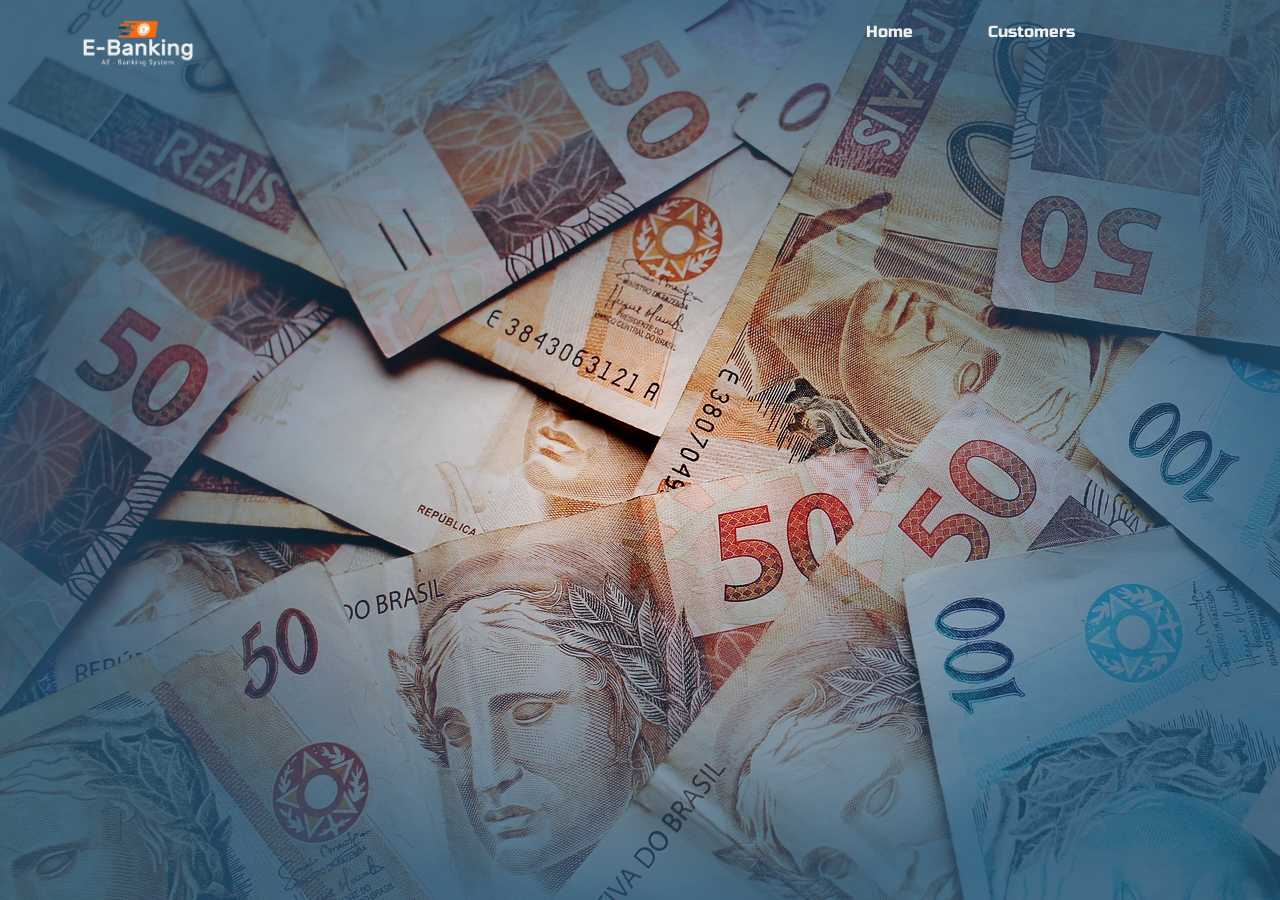
==== customers.html @ 35f4bae6 "Home Page" ====
<!DOCTYPE html>
<html>

  <head>
    <meta charset="UTF-8">
    <meta http-equiv="X-UA-Compatible" content="IE=edge">
    <meta name="viewport" content="width=device-width, initial-scale=1.0">
    <title>Banking System</title>
    <!-- Bootstrap -->
    <link rel="stylesheet" href="css/bootstrap.min.css">
    <!--  Font Awesome -->
    <link rel="stylesheet" href="css/all.min.css">
    <!-- StyleSheet -->
    <link rel="stylesheet" href="css/index.css">
    <!-- Google Fonts -->
    <link rel="preconnect" href="https://fonts.googleapis.com">
    <link rel="preconnect" href="https://fonts.gstatic.com" crossorigin>
    <link href="https://fonts.googleapis.com/css2?family=Russo+One&display=swap" rel="stylesheet">
  </head>

  <bod>
        <div class="mycontainer">
          <div class="container">
            <div class="row">
              <header>
                <img class"Logo" src="img/logo.png" width="10%" alt="">
                <ul>
                  <li></li>
                  <li><a href="index.html">Home</a></li>
                  <li><a href="customers.html">Customers</a></li>
                  <!-- <li><i class="fa-solid fa-earth-americas"><a href="#lang"></a></i></li> -->
                </ul>
              </header>
            </div>
          </div>
        </div>  



  <!-- Bootstrap -->
  <script src="js/bootstrap.min.js"></script>
  <!-- Font Awesome -->
  <script src="js/all.min.js"></script>
  <!-- Script File -->
  <script src="js/index.js"></script>
  </body>
      
</html>
---- css/index.css ----
:root{
  --dark : #112B3C ;
  --first : #205375 ;
  --sec : #F66B0E ;
  --light : #EFEFEF ;
}
html{
  direction: ltr;
  scroll-behavior: smooth;
}
*{
  box-sizing: border-box;
}
body{
  font-family: 'Russo One', sans-serif;
  background: url('../img/bg.jpg');
  /*background-size: cover;
  */padding: 0;
  margin: 0;
  width: 100%;
  height: 100vh;
  background-position: 0% 50%;
  animation: gradient 40s ease infinite;
  -webkit-animation: gradient 40s ease infinite;
}
@keyframes gradient {
  0% {
    background-position: 0% 50%;
  }

  50% {
    background-position: 100% 50%;
  }

  100% {
    background-position: 0% 50%;
  }
}
.mycontainer{
  background: radial-gradient(closest-side, transparent 15%, #205375cc);
  min-height: 100vh;
}
li{
  list-style: none;
}
a{
  text-decoration: none;
} 
header{
  height: 80px;
  padding: 15px 0;
  display: flex;
  align-items: center;
  flex-wrap: wrap;
  position: relative;
}
header img{
  padding-bottom: 15px;
  display: inline-block;
}
header ul {
  position: absolute;
  right: 100px;
}
header>ul>li{
  display: inline-block;
  position: relative;
}
header>ul>li::before{
  content:"";
  position: absolute;
  left: 14px;
  bottom: -10px;
  width: 80%;
  height: 3px;
  background-color: var(--sec);
  /*border-radius: 4px;
  */-webkit-border-radius: 4px;
  -moz-border-radius: 4px;
  -ms-border-radius: 4px;
  -o-border-radius: 4px;
  scale: 0;
  transform-origin: right;
  transition: scale 0.6s;
  -webkit-transition:;
  -moz-transition:;
  -ms-transition:;
  -o-transition:;
}
header>ul>li>a{
  justify-self: flex-end;
  color: var(--light);
  padding: 0 35px;
  text-indent: 20px;
}
header>ul>li>a:hover{
  color: var(--sec);
}
header>ul>li:hover::before{
  scale: 1;
  transform-origin: left;
}
#home{
  display: flex;
  justify-content: center;
  align-items: center;
}
#home img{
  margin-left: 250px;
  margin-top: 40px;
  animation: pop 3s ease-in-out;
  -webkit-animation: pop 3s infinite ease-in-out;
}
.txt{
  margin-left: 80px;
}
.Slogan{
  display: inline-block;
  color: var(--light);
  font-size: 60px;
  font-weight: bold;
}
.IntroTxt{
  display: inline-block;
  color: var(--light);
  font-size: 30px;
  margin-bottom: 20px;
}
.transferBtn{
  position: relative;
  padding: 10px 20px;
  border-radius: 6px;
  -webkit-border-radius: 6px;
  -moz-border-radius: 6px;
  -ms-border-radius: 6px;
  -o-border-radius: 6px;
  border: none;
  cursor: pointer;
  color: var(--light);
  background-color: var(--sec);
  transition: all 0.2s ease;
  -webkit-transition: all 0.2s ease;
  -moz-transition: all 0.2s ease;
  -ms-transition: all 0.2s ease;
  -o-transition: all 0.2s ease;
}
.transferBtn:hover{
  color: var(--first);
}
.transferBtn:active{
  transform: scale(0.96);
  -webkit-transform: scale(0.96);
  -moz-transform: scale(0.96);
  -ms-transform: scale(0.96);
  -o-transform: scale(0.96);
}
.transferBtn::before , .transferBtn::after{
  position: absolute;
  content: "";
  width: 150%;
  left: 50%;
  height: 100%;
  transform: translateX(-50%);
  -webkit-transform: translateX(-50%);
  -moz-transform: translateX(-50%);
  -ms-transform: translateX(-50%);
  -o-transform: translateX(-50%);
  z-index: -1000;
  background-repeat: no-repeat;
}
.transferBtn.animate::after{
  bottom: -70%;
  background-image: radial-gradient(circle , var(--sec) 20% , transparent 20%),    radial-gradient(circle, var(--sec) 20%, transparent 20%),    radial-gradient(circle, transparent 10% , var(--sec) 15%, transparent 20%),    radial-gradient(circle, var(--sec) 20%, transparent 20%),    radial-gradient(circle, var(--sec) 20%, transparent 20%),    radial-gradient(circle, var(--sec) 20%, transparent 20%),    radial-gradient(circle, var(--sec) 20%, transparent 20%);
  background-size: 15% 15% , 20% 20% , 18% 18% ,20% 20% , 15% 15% , 20% 20% , 18% 18%;
  animation: bottomBubbles ease-in-out 0.6s forwards infinite;
  -webkit-animation: bottomBubbles ease-in-out 0.6s forwards infinite;
}
.transferBtn.animate::before {
  top: -70%;
  background-image: radial-gradient(circle, var(--sec) 20%, transparent 20%), radial-gradient(circle, transparent 20%, var(--sec) 20%, transparent 30%), radial-gradient(circle, var(--sec) 20%, transparent 20%), radial-gradient(circle, var(--sec) 20%, transparent 20%), radial-gradient(circle, transparent 10%, var(--sec) 15%, transparent 20%), radial-gradient(circle, var(--sec) 20%, transparent 20%), radial-gradient(circle, var(--sec) 20%, transparent 20%), radial-gradient(circle, var(--sec) 20%, transparent 20%), radial-gradient(circle, var(--sec) 20%, transparent 20%);
  background-size: 10% 10%, 20% 20%, 15% 15%, 20% 20%, 18% 18%, 10% 10%, 15% 15%, 10% 10%, 18% 18%;
  animation: bottomBubbles ease-in-out 0.6s forwards infinite;
  -webkit-animation: topBubbles ease-in-out 0.6s forwards infinite;
}
@keyframes bottomBubbles {
  0%{
    background-position: 10% -10%, 30% 10%, 55% -10%, 70% -10%, 85% -10%, 70% -10%, 70% 0%;
  }
  50% {
    background-position: 0% 80%, 20% 80%, 45% 60%, 60% 100%, 75% 70%, 95% 60%, 105% 0%;
  }
  100% {
    background-position: 0% 90%, 20% 90%, 45% 70%, 60% 110%, 75% 80%, 95% 70%, 110% 10%;
    background-size: 0% 0%, 0% 0%, 0% 0%, 0% 0%, 0% 0%, 0% 0%;
  }
}
@keyframes topBubbles {
  0% {
    background-position: 5% 90%, 10% 90%, 10% 90%, 15% 90%, 25% 90%, 25% 90%, 40% 90%, 55% 90%, 70% 90%;
  }
  
  50% {
    background-position: 0% 80%, 0% 20%, 10% 40%, 20% 0%, 30% 30%, 22% 50%, 50% 50%, 65% 20%, 90% 30%;
  }
  
  100% {
    background-position: 0% 70%, 0% 10%, 10% 30%, 20% -10%, 30% 20%, 22% 40%, 50% 40%, 65% 10%, 90% 20%;
    background-size: 0% 0%, 0% 0%, 0% 0%, 0% 0%, 0% 0%, 0% 0%, 0% 0%, 0% 0%;
  }
}
@keyframes pop {
  0%{
    scale: 1;
  }
  50% {
    scale: 0.98;
  }
  100%{
    scale: 1;
  }
    
}
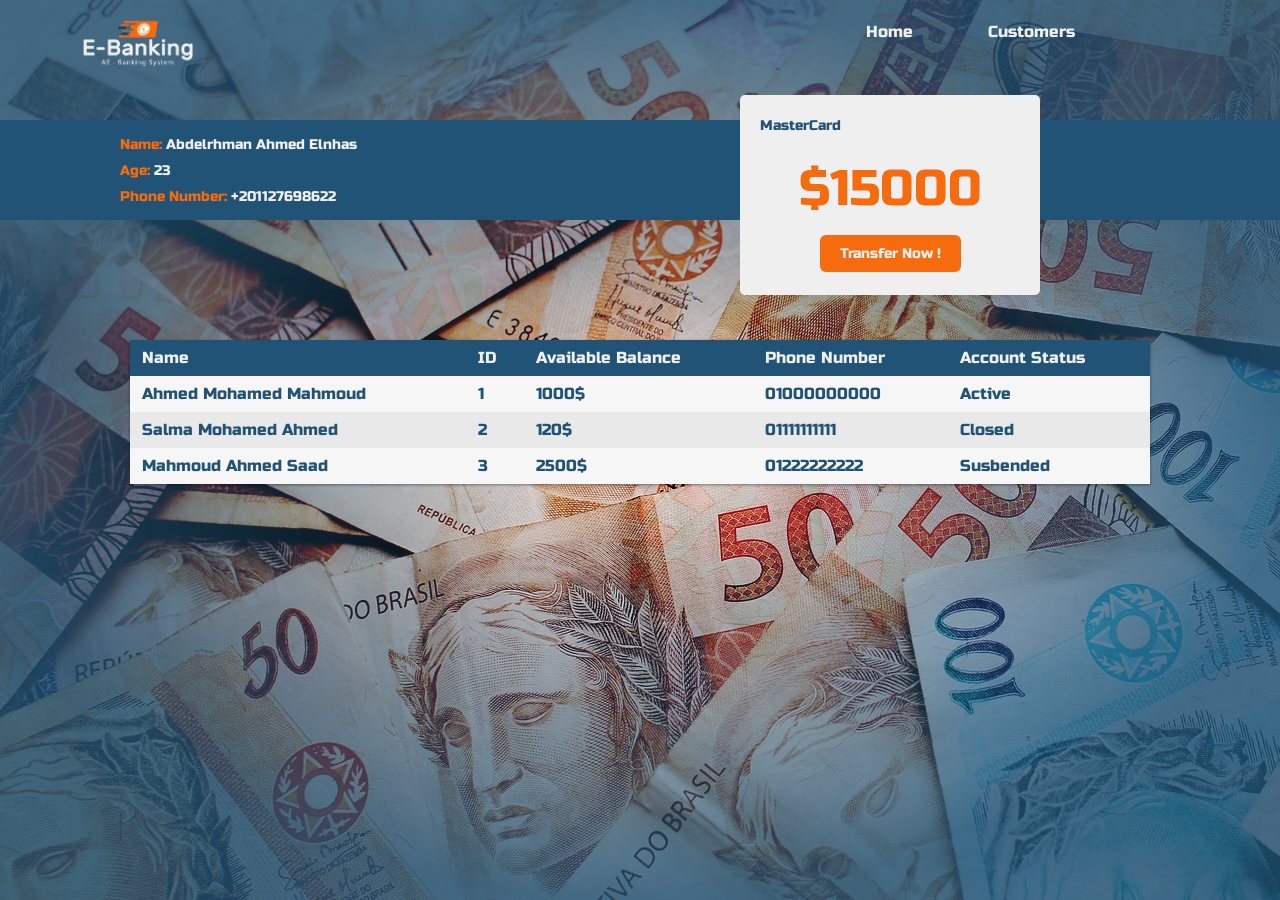
==== commit e824d982: "Customers" ====
--- a/customers.html
+++ b/customers.html
@@ -12,13 +12,14 @@
     <link rel="stylesheet" href="css/all.min.css">
     <!-- StyleSheet -->
     <link rel="stylesheet" href="css/index.css">
+    <link rel="stylesheet" href="css/customers.css">
     <!-- Google Fonts -->
     <link rel="preconnect" href="https://fonts.googleapis.com">
     <link rel="preconnect" href="https://fonts.gstatic.com" crossorigin>
     <link href="https://fonts.googleapis.com/css2?family=Russo+One&display=swap" rel="stylesheet">
   </head>
 
-  <bod>
+  <body>
         <div class="mycontainer">
           <div class="container">
             <div class="row">
@@ -31,12 +32,101 @@
                   <!-- <li><i class="fa-solid fa-earth-americas"><a href="#lang"></a></i></li> -->
                 </ul>
               </header>
+              <div class="bar">
+                  <div class="info">
+                    <p class="name"><span>Name:</span> Abdelrhman Ahmed Elnhas</p>
+                    <p class="age"><span>Age:</span> 23</p>
+                    <p class="number"><span>Phone Number:</span> +201127698622</p>
+                  </div>
+                  <div class="wallet">
+                    <p class="walletname">MasterCard</p>
+                    <p class="amount">$15000</p>
+                    <div class="transfer">
+                      <a class="transferBtn">Transfer Now !</a>
+                    </div>
+                  </div>
+              </div>
+          
+          <div class="wrapper">
+            <div class="table">
+              
+              <div class="rowt header main">
+              <div class="cell">
+                Name
+              </div>
+              <div class="cell">
+                ID
+              </div>
+              <div class="cell">
+                Available Balance
+              </div>
+              <div class="cell">
+                Phone Number
+              </div>
+              <div class="cell">
+                Account Status
+              </div>
             </div>
+          
+            <div class="rowt">
+              <div class="cell" data-title="name">
+                Ahmed Mohamed Mahmoud
+              </div>
+              <div class="cell" data-title="id">
+                1
+              </div>
+              <div class="cell" data-title="balance">
+                1000$
+              </div>
+              <div class="cell" data-title="phone">
+                01000000000
+              </div>
+              <div class="cell" data-title="Status">
+                Active
+              </div>
+            </div>
+          
+            <div class="rowt">
+              <div class="cell" data-title="name">
+                Salma Mohamed Ahmed
+              </div>
+              <div class="cell" data-title="id">
+                2
+              </div>
+              <div class="cell" data-title="balance">
+                120$
+              </div>
+              <div class="cell" data-title="phone">
+                01111111111
+              </div>
+              <div class="cell" data-title="Status">
+                Closed
+              </div>
+            </div>
+          
+            <div class="rowt">
+              <div class="cell" data-title="name">
+                Mahmoud Ahmed Saad
+              </div>
+              <div class="cell" data-title="id">
+                3
+              </div>
+              <div class="cell" data-title="balance">
+                2500$
+              </div>
+              <div class="cell" data-title="phone">
+                01222222222
+              </div>
+              <div class="cell" data-title="Status">
+                Susbended
+              </div>
+            </div>
+          
+            
+          
           </div>
-        </div>  
-
-
-
+          </div>
+        </div>
   <!-- Bootstrap -->
   <script src="js/bootstrap.min.js"></script>
   <!-- Font Awesome -->
--- a/css/index.css
+++ b/css/index.css
@@ -47,6 +47,7 @@
   text-decoration: none;
 } 
 header{
+  background-color: transparent !important;
   height: 80px;
   padding: 15px 0;
   display: flex;
--- a/css/customers.css
+++ b/css/customers.css
@@ -0,0 +1,134 @@
+.bar{
+}
+.bar{
+  display: flex;
+  flex-direction: row;
+  align-items: center;
+  height: 100px;
+  background-color: var(--first);
+  margin-top: 120px;
+  margin-bottom: 120px;
+  position: absolute;
+  left: 0;
+  color: var(--light);
+  padding: 10px;
+  font-size: 14px;
+}
+.info p span{
+  color: var(--sec) !important;
+}
+.name , .age , .number{
+  margin: 5px 110px;
+}
+.wallet{
+  width: 300px;
+  padding: 20px;
+  height: 200px;
+  border-radius: 5px;
+  -webkit-border-radius: 5px;
+  -moz-border-radius: 5px;
+  -ms-border-radius: 5px;
+  -o-border-radius: 5px;
+  background-color: var(--light);
+  color: var(--first);
+  position: absolute;
+  right: 240px;
+  top: -25px;
+  display: flex;
+  flex-direction: column;
+}
+.amount{
+  /* margin-top:; */
+  text-align: center;
+  color: var(--sec);
+  font-size: 50px;
+}
+.transfer{
+  text-align: center;
+}
+
+@media screen and (max-width: 580px) {
+  body {
+    font-size: 16px;
+    line-height: 22px;
+  }
+}
+
+.wrapper {
+  /* margin-top: 50px; */
+  margin: 220px auto;
+  padding: 40px;
+  max-width: 1100px;
+}
+
+.table {
+  margin: 0 0 40px 0;
+  width: 100%;
+  box-shadow: 0 1px 3px rgba(0, 0, 0, 0.426);
+  color: var(--first);
+  display: table;
+}
+
+@media screen and (max-width: 580px) {
+  .table {
+    display: block;
+  }
+}
+
+.rowt {
+  display: table-row;
+  background: #f6f6f6;
+}
+
+.rowt:nth-of-type(odd) {
+  background: #e9e9e9;
+}
+
+.rowt.main {
+  background: var(--first);
+  color: var(--light);
+}
+
+@media screen and (max-width: 580px) {
+  .rowt {
+    padding: 14px 0 7px;
+    display: block;
+  }
+
+  .rowt.header {
+    padding: 0;
+    height: 6px;
+  }
+
+  .rowt.header .cell {
+    display: none;
+  }
+
+  .rowt .cell {
+    margin-bottom: 10px;
+  }
+
+  .rowt .cell:before {
+    margin-bottom: 3px;
+    content: attr(data-title);
+    min-width: 98px;
+    font-size: 10px;
+    line-height: 10px;
+    font-weight: bold;
+    text-transform: uppercase;
+    color: #969696;
+    display: block;
+  }
+}
+
+.cell {
+  padding: 6px 12px;
+  display: table-cell;
+}
+
+@media screen and (max-width: 580px) {
+  .cell {
+    padding: 2px 16px;
+    display: block;
+  }
+}
